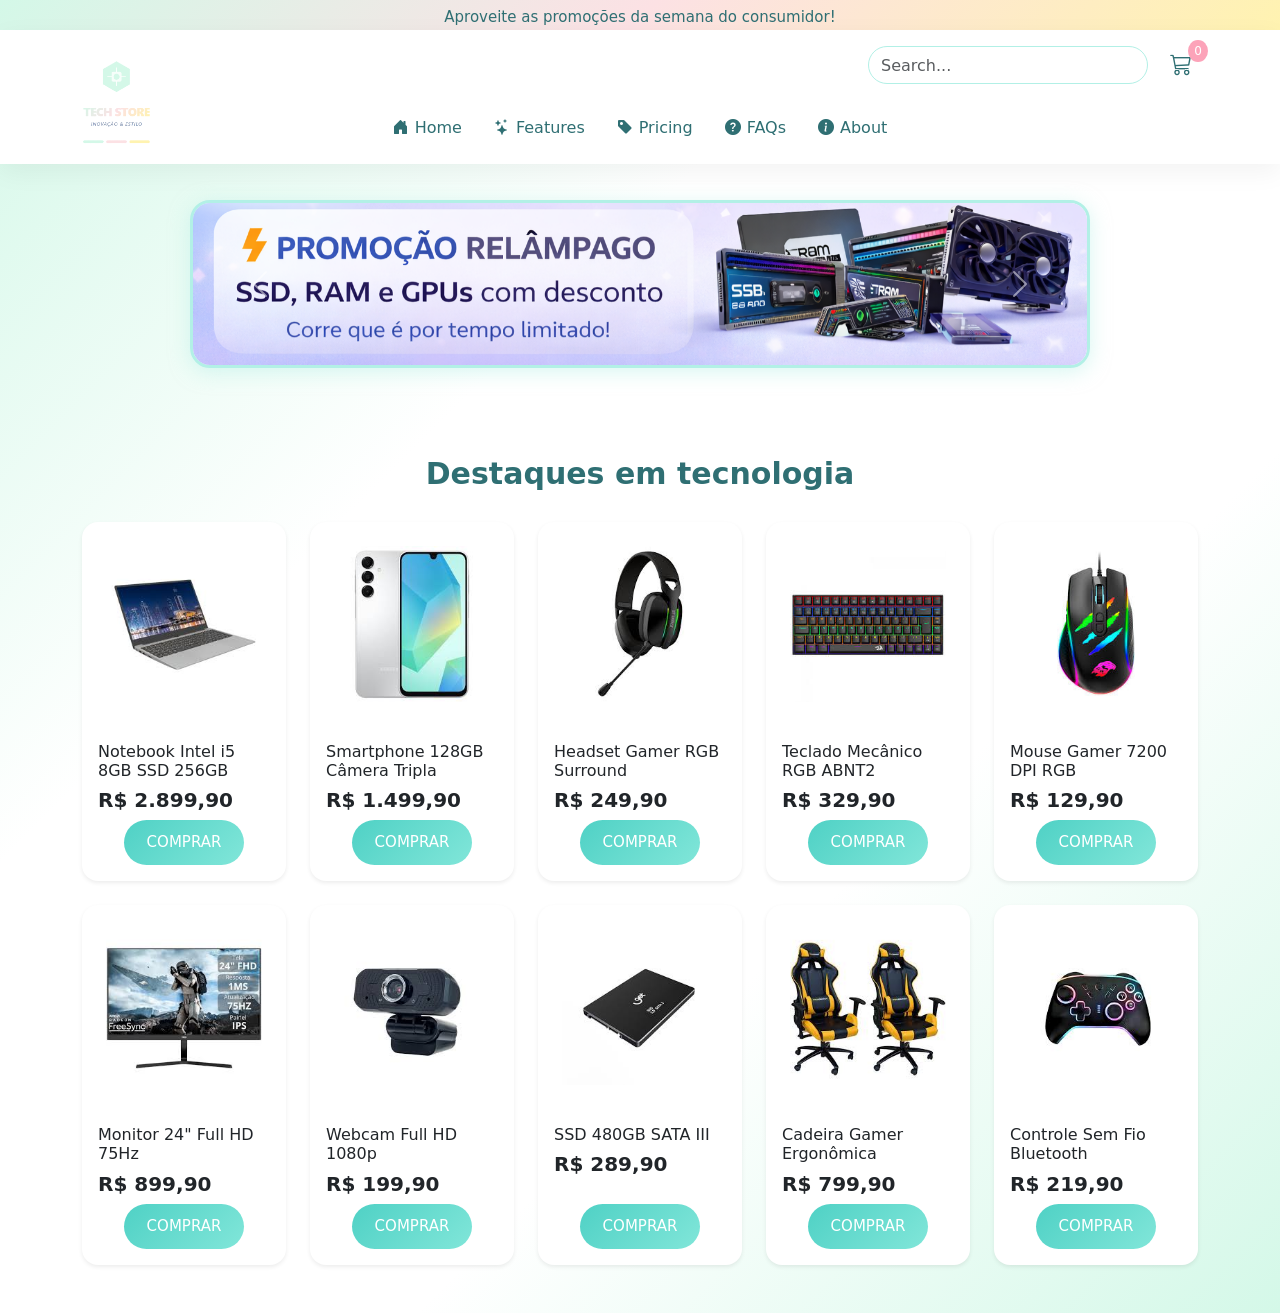
==== index.html @ 462f7a04 "Resolvendo conflitos do merge" ====
<!DOCTYPE html>
<html lang="en">
  <head>
    <meta charset="UTF-8">
    <meta http-equiv="X-UA-Compatible" content="IE=edge">
    <meta name="viewport" content="width=device-width, initial-scale=1.0">

    <link href="https://cdn.jsdelivr.net/npm/bootstrap@5.3.2/dist/css/bootstrap.min.css" rel="stylesheet">
    <link rel="stylesheet" href="home.css">
    <script src="https://cdn.jsdelivr.net/npm/bootstrap@5.3.2/dist/js/bootstrap.bundle.min.js"></script>
    <link rel="stylesheet" href="https://cdn.jsdelivr.net/npm/bootstrap-icons@1.11.3/font/bootstrap-icons.css">

    <title>Document</title>
</head>
<body>
    <!--
    ============================================================================
                                    HEADER PEQUENO GRADIENTE
    ==========================================================================
    -->
    <div class="headeramarelo">
        <p>Aproveite as promoções da semana do consumidor!</p>
      </div>
  
      <!--
      ============================================================================
                                      HEADER GRANDE INICIAL
      ==========================================================================
      -->
     <header class="p-3 header-pet">
  <div class="container position-relative">

    <!-- LINHA DE CIMA -->
    <div class="d-flex justify-content-end mb-4">
      <div class="d-flex align-items-center gap-3">

        <input type="search" class="form-control search-bar" placeholder="Search...">

        <!-- CARRINHO -->
        <button class="cart-icon" id="abrir-carrinho">
          <i class="bi bi-cart3"></i>
          <span id="contador">0</span>
        </button>

      </div>
    </div>

    <!-- LOGO CENTRAL -->
    <div class="logo-centro text-center">
      <img src="img/logotech.png" class="logo-central-img" alt="Logo tech store">
    </div>

    <!-- MENU DE BAIXO -->
    <ul class="nav justify-content-center mt-4">

      <li class="nav-item">
        <a class="nav-link" href="javascript:void(0)">
          <i class="bi bi-house-door-fill"></i> Home
        </a>
      </li>

      <li class="nav-item">
        <a class="nav-link" href="javascript:void(0)">
          <i class="bi bi-stars"></i> Features
        </a>
      </li>

      <li class="nav-item">
        <a class="nav-link" href="javascript:void(0)">
          <i class="bi bi-tag-fill"></i> Pricing
        </a>
      </li>

      <li class="nav-item">
        <a class="nav-link" href="javascript:void(0)">
          <i class="bi bi-question-circle-fill"></i> FAQs
        </a>
      </li>

      <li class="nav-item">
        <a class="nav-link" href="javascript:void(0)">
          <i class="bi bi-info-circle-fill"></i> About
        </a>
      </li>

    </ul>

  </div>
</header>

<!-- 
========================= CARROSEL DE IMGS ===========================
======================================================================-->
<div class="carousel-wrapper">  

  <div id="carouselExampleControls" class="carousel slide" data-bs-ride="carousel">
    <div class="carousel-inner">

      <div class="carousel-item active">
        <img src="img/hd3.png" class="d-block w-100" alt="Banner 1">
      </div>

      <div class="carousel-item">
        <img src="img/hd2.png" class="d-block w-100" alt="Banner 2">
      </div>

      <div class="carousel-item">
        <img src="img/hd1.png" class="d-block w-100" alt="Banner 3">
      </div>

    </div>

    <button class="carousel-control-prev" type="button"
            data-bs-target="#carouselExampleControls"
            data-bs-slide="prev">
      <span class="carousel-control-prev-icon"></span>
    </button>

    <button class="carousel-control-next" type="button"
            data-bs-target="#carouselExampleControls"
            data-bs-slide="next">
      <span class="carousel-control-next-icon"></span>
    </button>

  </div>

</div> 

    <!-- ======================================================
                SEÇÃO FAVORITOS (estilo Album)
====================================================== -->

    <section class="py-5">
    <div class="container">

        <h2 class="headertexto2">Destaques em tecnologia</h2>

        <div class="row row-cols-1 row-cols-sm-2 row-cols-md-3 row-cols-lg-5 g-4">

        <!-- PRODUTO 1 -->
        <div class="col">
            <div class="card h-100 shadow-sm border-0 rounded-4">
            <img src="img/1.jpg" class="card-img-top p-4" alt="Notebook">
            <div class="card-body d-flex flex-column">
                <h6 class="card-title">Notebook Intel i5 8GB SSD 256GB</h6>
                <h5 class="fw-bold">R$ 2.899,90</h5>
                <div class="mt-auto">
                <button class="btn-primary btn-comprar"
                    data-nome="Notebook Intel i5 8GB SSD 256GB"
                    data-preco="2899.90">
                    COMPRAR
                </button>
                </div>
            </div>
            </div>
        </div>

        <!-- PRODUTO 2 -->
        <div class="col">
            <div class="card h-100 shadow-sm border-0 rounded-4">
            <img src="img/2.jpg" class="card-img-top p-4" alt="Smartphone">
            <div class="card-body d-flex flex-column">
                <h6 class="card-title">Smartphone 128GB Câmera Tripla</h6>
                <h5 class="fw-bold">R$ 1.499,90</h5>
                <div class="mt-auto">
                <button class="btn-primary btn-comprar"
                    data-nome="Smartphone 128GB Câmera Tripla"
                    data-preco="1499.90">
                    COMPRAR
                </button>
                </div>
            </div>
            </div>
        </div>

        <!-- PRODUTO 3 -->
        <div class="col">
            <div class="card h-100 shadow-sm border-0 rounded-4">
            <img src="img/3.jpg" class="card-img-top p-4" alt="Headset Gamer">
            <div class="card-body d-flex flex-column">
                <h6 class="card-title">Headset Gamer RGB Surround</h6>
                <h5 class="fw-bold">R$ 249,90</h5>
                <div class="mt-auto">
                <button class="btn-primary btn-comprar"
                    data-nome="Headset Gamer RGB Surround"
                    data-preco="249.90">
                    COMPRAR
                </button>
                </div>
            </div>
            </div>
        </div>

        <!-- PRODUTO 4 -->
        <div class="col">
            <div class="card h-100 shadow-sm border-0 rounded-4">
            <img src="img/4.jpg" class="card-img-top p-4" alt="Teclado Mecânico">
            <div class="card-body d-flex flex-column">
                <h6 class="card-title">Teclado Mecânico RGB ABNT2</h6>
                <h5 class="fw-bold">R$ 329,90</h5>
                <div class="mt-auto">
                <button class="btn-primary btn-comprar"
                    data-nome="Teclado Mecânico RGB ABNT2"
                    data-preco="329.90">
                    COMPRAR
                </button>
                </div>
            </div>
            </div>
        </div>

        <!-- PRODUTO 5 -->
        <div class="col">
            <div class="card h-100 shadow-sm border-0 rounded-4">
            <img src="img/5.jpg" class="card-img-top p-4" alt="Mouse Gamer">
            <div class="card-body d-flex flex-column">
                <h6 class="card-title">Mouse Gamer 7200 DPI RGB</h6>
                <h5 class="fw-bold">R$ 129,90</h5>
                <div class="mt-auto">
                <button class="btn-primary btn-comprar"
                    data-nome="Mouse Gamer 7200 DPI RGB"
                    data-preco="129.90">
                    COMPRAR
                </button>
                </div>
            </div>
            </div>
        </div>

          <!-- PRODUTO 6 -->
  <div class="col">
    <div class="card h-100 shadow-sm border-0 rounded-4">
      <img src="img/6.jpg" class="card-img-top p-4" alt="Monitor">
      <div class="card-body d-flex flex-column">
        <h6 class="card-title">Monitor 24" Full HD 75Hz</h6>
        <h5 class="fw-bold">R$ 899,90</h5>
        <div class="mt-auto">
          <button class="btn-primary btn-comprar"
            data-nome="Monitor 24 Full HD 75Hz"
            data-preco="899.90">
            COMPRAR
          </button>
        </div>
      </div>
    </div>
  </div>

  <!-- PRODUTO 7 -->
  <div class="col">
    <div class="card h-100 shadow-sm border-0 rounded-4">
      <img src="img/7.jpg" class="card-img-top p-4" alt="Webcam">
      <div class="card-body d-flex flex-column">
        <h6 class="card-title">Webcam Full HD 1080p</h6>
        <h5 class="fw-bold">R$ 199,90</h5>
        <div class="mt-auto">
          <button class="btn-primary btn-comprar"
            data-nome="Webcam Full HD 1080p"
            data-preco="199.90">
            COMPRAR
          </button>
        </div>
      </div>
    </div>
  </div>

  <!-- PRODUTO 8 -->
  <div class="col">
    <div class="card h-100 shadow-sm border-0 rounded-4">
      <img src="img/8.jpg" class="card-img-top p-4" alt="SSD">
      <div class="card-body d-flex flex-column">
        <h6 class="card-title">SSD 480GB SATA III</h6>
        <h5 class="fw-bold">R$ 289,90</h5>
        <div class="mt-auto">
          <button class="btn-primary btn-comprar"
            data-nome="SSD 480GB SATA III"
            data-preco="289.90">
            COMPRAR
          </button>
        </div>
      </div>
    </div>
  </div>

  <!-- PRODUTO 9 -->
  <div class="col">
    <div class="card h-100 shadow-sm border-0 rounded-4">
      <img src="img/9.jpg" class="card-img-top p-4" alt="Cadeira Gamer">
      <div class="card-body d-flex flex-column">
        <h6 class="card-title">Cadeira Gamer Ergonômica</h6>
        <h5 class="fw-bold">R$ 799,90</h5>
        <div class="mt-auto">
          <button class="btn-primary btn-comprar"
            data-nome="Cadeira Gamer Ergonômica"
            data-preco="799.90">
            COMPRAR
          </button>
        </div>
      </div>
    </div>
  </div>

  <!-- PRODUTO 10 -->
  <div class="col">
    <div class="card h-100 shadow-sm border-0 rounded-4">
      <img src="img/10.jpg" class="card-img-top p-4" alt="Controle">
      <div class="card-body d-flex flex-column">
        <h6 class="card-title">Controle Sem Fio Bluetooth</h6>
        <h5 class="fw-bold">R$ 219,90</h5>
        <div class="mt-auto">
          <button class="btn-primary btn-comprar"
            data-nome="Controle Sem Fio Bluetooth"
            data-preco="219.90">
            COMPRAR
          </button>
        </div>
      </div>
    </div>
  </div>

        </div>
    </div>
    </section>

   <!-- ======================== CARRINHO ====================== -->

    <div id="overlay"></div>  

    <div id="carrinho-lateral">

        <div class="carrinho-header">
            <h5>Seu Carrinho</h5>
            <button id="fechar-carrinho">✖</button>
        </div>

        <div id="lista-carrinho"></div>

        <div class="carrinho-footer">
            <strong>Total: R$ <span id="total">0.00</span></strong>
        </div>

        <button class="btn-primary">Pagar</button>

    </div>

    
    <script src="carrinho.js"></script>
</body>
---- home.css ----
/* ================= HEADER AMARELO ================= */
.headeramarelo {
  color: #2f6f73;
  background: linear-gradient(135deg, #d4f8e8, #fce1e4, #fff3b0);
  font-size: 15px;
  font-family: system-ui, -apple-system, "Segoe UI", Roboto, Arial;
  font-weight: 500;

  display: flex;
  align-items: center;
  justify-content: center;

  padding: 6px 0;
  margin: 0;

  position: fixed;
  top: 0;
  width: 100%;
  z-index: 1000;
}

.headeramarelo p {
  margin: 0;
}

/* ================= HEADER ================= */
.header-pet {
  background: linear-gradient ( #d4f8e8, white, #d4f8e8, #d4f8e8);
  box-shadow: 0 8px 25px rgba(0, 0, 0, 0.05);
  position: fixed;
  top: 30px; 
  width: 100%;
  z-index: 1000;
  background: white;
}

/* ================= LOGO ================= */
.logo-centro {
  position: absolute;
  top: 50%;
  left: 0;
  transform: translateY(-50%);
}

.logo-central-img {
  height: 100px;
}

/* ================= SEARCH ================= */
.search-bar {
  width: 280px;
  height: 38px;
  border-radius: 50px;
  border: 1px solid #b2f0e6;
}

/* ================= CAROUSEL ================= */
.carousel-wrapper {
  max-width: 900px;
  margin: 40px auto;
  border: 3px solid #b2f0e6;
  border-radius: 20px;
  overflow: hidden;
  box-shadow: 0 4px 20px rgba(178, 240, 230, 0.5);

}

/* ================= TÍTULO ================= */
.headertexto2 {
  font-family: system-ui, -apple-system, "Segoe UI", Roboto, Arial;
  color: #2f6f73;
  font-size: 30px;
  font-weight: 700;

  display: flex;
  justify-content: center;

  margin-bottom: 30px;
}

/* ================= CARDS ================= */
.card {
  background: #ffffff;
  border-radius: 20px;
  transition: 0.3s;
}

.card:hover {
  transform: translateY(-5px);
  box-shadow: 0 10px 25px rgba(252, 161, 185, 0.2);
}

/* ================= BOTÃO COMPRAR ================= */
.btn-primary {
  color: white;
  background: linear-gradient(135deg, #4fd1c5, #81e6d9);
  border: none;
  border-radius: 50px;
  height: 45px;
  width: 120px;
  font-size: 15px;

  display: block;
  margin: 0 auto;
  transition: 0.3s;
}

.btn-primary:hover {
  background: linear-gradient(135deg, #38b2ac, #5eead4);
  transform: scale(1.05);
  cursor: pointer;
}

/* ================= CARRINHO ICON ================= */
.cart-icon {
  background: none;
  border: none;
  font-size: 22px;
  position: relative;
  cursor: pointer;
  color: #2f6f73;
  transition: 0.3s;
}

.cart-icon:hover {
  background: #fce1e4;
  border-radius: 50%;
  transform: scale(1.1);
}

/* contador */
#contador {
  font-size: 12px;
  background: #fca3b9;
  color: white;
  border-radius: 50%;
  padding: 2px 6px;
  position: absolute;
  top: -8px;
  right: -10px;
}

/* ================= NAV ================= */
.nav-link {
  display: flex;
  align-items: center;
  gap: 6px;
  color: #2f6f73;
  font-weight: 500;
  transition: 0.3s;
}

.nav-link:hover {
  color: #fca3b9;
}

/* ================= OVERLAY ================= */
#overlay {
  position: fixed;
  top: 0;
  left: 0;
  width: 100%;
  height: 100%;

  background: rgba(0, 0, 0, 0.5);
  display: none;
  z-index: 999;
}

#overlay.ativo {
  display: block;
}

/* ================= CARRINHO LATERAL ================= */
#carrinho-lateral {
  position: fixed;
  top: 0;
  right: -400px;
  width: 350px;
  height: 100%;

  background: #ffffff;
  box-shadow: -5px 0 20px rgba(0,0,0,0.15);
  transition: right 0.3s ease;

  z-index: 1000;
  padding: 20px;
  display: flex;
  flex-direction: column;
}

#carrinho-lateral.ativo {
  right: 0;
}

/* ================= HEADER DO CARRINHO ================= */
.carrinho-header {
  display: flex;
  justify-content: space-between;
  align-items: center;
  border-bottom: 2px solid #fce1e4;
  padding-bottom: 10px;
  color: #2f6f73;
}

/* ================= LISTA ================= */
#lista-carrinho {
  flex: 1;
  overflow-y: auto;
  margin-top: 15px;
}

/* ================= ITEM ================= */
.item-carrinho {
  border-bottom: 1px solid #eee;
  padding: 10px 0;
}

.item-carrinho p {
  margin: 0;
  font-size: 14px;
}

.item-carrinho strong {
  color: #2f6f73;
}

/* ================= FOOTER ================= */
.carrinho-footer {
  border-top: 2px solid #fce1e4;
  padding-top: 10px;
  margin-top: 10px;
  color: #2f6f73;
}

/* ================= BOTÃO FECHAR ================= */
#fechar-carrinho {
  border: none;
  background: none;
  font-size: 20px;
  cursor: pointer;
  color: #fca3b9;
}

/* ================= FUNDO GERAL ================= */
body {
  background: linear-gradient(135deg, #d4f8e8, white, white, #d4f8e8);
  padding-top: 160px;
}
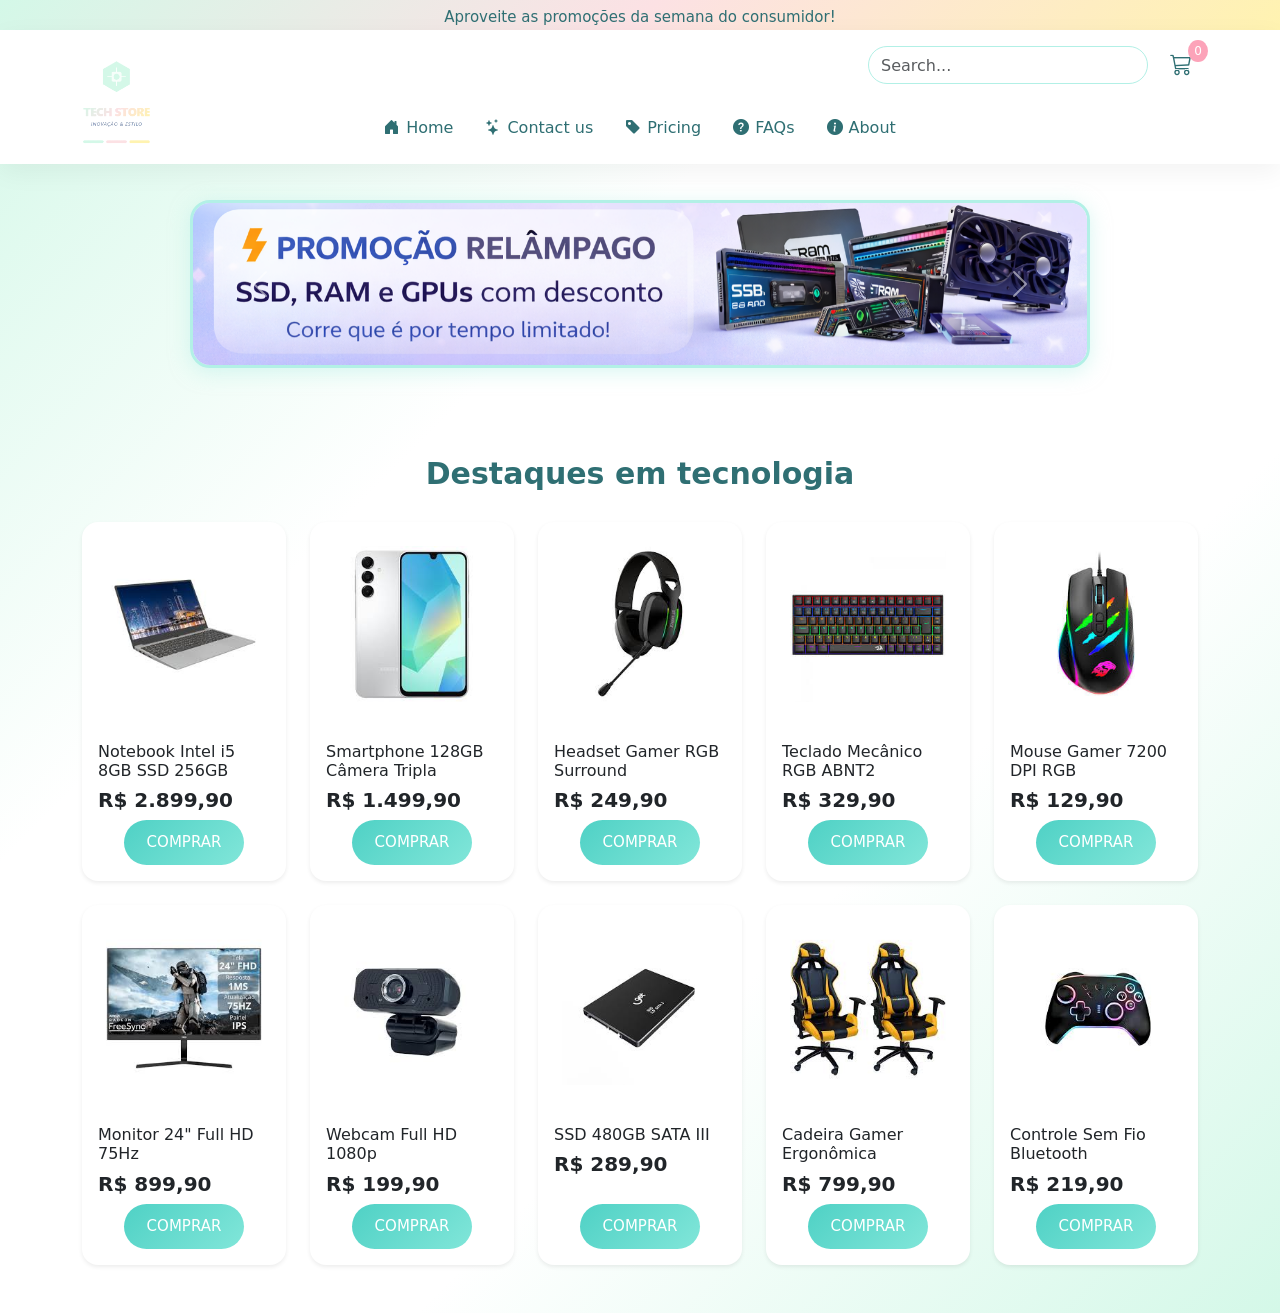
==== commit 9524e929: "fazendo alterações pequenas nos nav-links" ====
--- a/index.html
+++ b/index.html
@@ -54,14 +54,14 @@
     <ul class="nav justify-content-center mt-4">
 
       <li class="nav-item">
+        <a class="nav-link" href="index.html">
+          <i class="bi bi-house-door-fill"></i> Home
+        </a>
+      </li>
+
+      <li class="nav-item">
         <a class="nav-link" href="javascript:void(0)">
-          <i class="bi bi-house-door-fill"></i> Home
-        </a>
-      </li>
-
-      <li class="nav-item">
-        <a class="nav-link" href="javascript:void(0)">
-          <i class="bi bi-stars"></i> Features
+          <i class="bi bi-stars"></i> Contact us
         </a>
       </li>
 
@@ -72,7 +72,7 @@
       </li>
 
       <li class="nav-item">
-        <a class="nav-link" href="javascript:void(0)">
+        <a class="nav-link" href="faqs.html">
           <i class="bi bi-question-circle-fill"></i> FAQs
         </a>
       </li>
--- a/home.css
+++ b/home.css
@@ -76,6 +76,37 @@
   justify-content: center;
 
   margin-bottom: 30px;
+}
+.card-body i {
+  display: block;
+  margin: 0 auto 15px auto;
+}
+
+.cardstexto {
+  font-family: system-ui, -apple-system, "Segoe UI", Roboto, Arial;
+  color: #2f6f73;
+  font-size: 20px;
+  font-weight: 700;
+  text-align: center;
+  margin-bottom: 15px;
+}
+
+.texto_negrito_card_faqs {
+  font-family: system-ui, -apple-system, "Segoe UI", Roboto, Arial;
+  color: #2f6f73;
+  font-size: 15px;
+  font-weight: 500;
+  margin-bottom: 5px;
+}
+
+.texto_card_faqs {
+  font-family: system-ui, -apple-system, "Segoe UI", Roboto, Arial;
+  color: #0b1a1b;
+  font-size: 15px;
+  font-weight: 200;
+  margin-bottom: 10px;
+  text-align: justify;
+  line-height: 1.5;
 }
 
 /* ================= CARDS ================= */
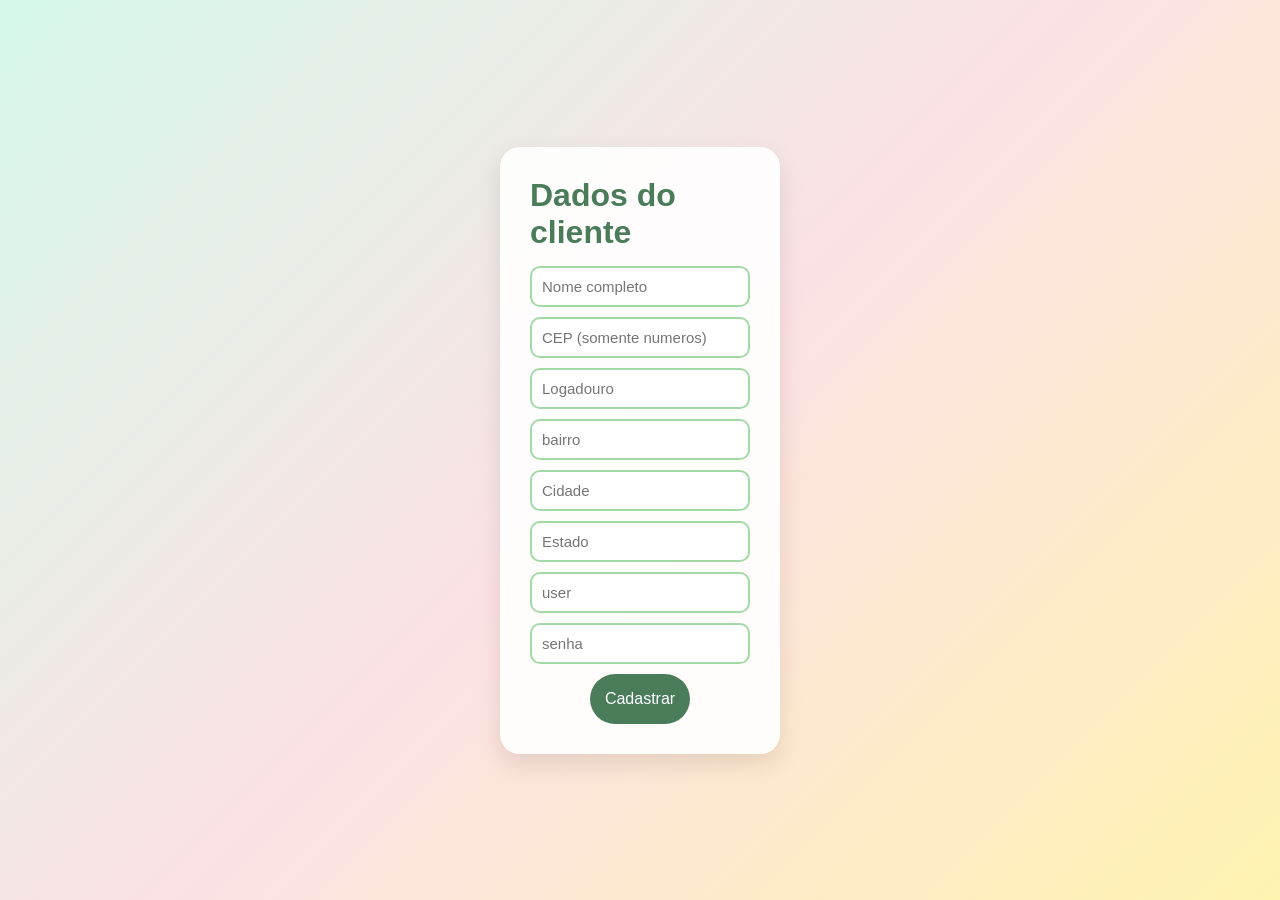
==== commit 2e8160b6: "Add home page and update payment & login flow Add a full home.html product/catalog page and cart UI;" ====
--- a/index.html
+++ b/index.html
@@ -1,348 +1,30 @@
 <!DOCTYPE html>
 <html lang="en">
-  <head>
+<head>
     <meta charset="UTF-8">
     <meta http-equiv="X-UA-Compatible" content="IE=edge">
     <meta name="viewport" content="width=device-width, initial-scale=1.0">
+    <link rel="stylesheet" href="style.css">
+    <title>TECH STORE LOGIN</title>
+</head>
+<body class="bg-login">
+    <div class="container form-container"">
+        <h1>Dados do cliente</h1>
+        <form class="frmi" id="formCadastro">
+            <input type="text" id="nome" placeholder="Nome completo" required>
+            <input type="text" id="cep" placeholder="CEP (somente numeros)" maxlength="8" required>
+            <input type="text" id="logradouro" placeholder="Logadouro" required>
+            <input type="text" id="bairro" placeholder="bairro" required>
+            <input type="text" id="cidade" placeholder="Cidade" required>
+            <input type="text" id="estado" placeholder="Estado" required>
+            <input type="text" id="user" placeholder="user" required>
+            <input type="text" id="senha" placeholder="senha" required>
 
-    <link href="https://cdn.jsdelivr.net/npm/bootstrap@5.3.2/dist/css/bootstrap.min.css" rel="stylesheet">
-    <link rel="stylesheet" href="home.css">
-    <script src="https://cdn.jsdelivr.net/npm/bootstrap@5.3.2/dist/js/bootstrap.bundle.min.js"></script>
-    <link rel="stylesheet" href="https://cdn.jsdelivr.net/npm/bootstrap-icons@1.11.3/font/bootstrap-icons.css">
-
-    <title>Document</title>
-</head>
-<body>
-    <!--
-    ============================================================================
-                                    HEADER PEQUENO GRADIENTE
-    ==========================================================================
-    -->
-    <div class="headeramarelo">
-        <p>Aproveite as promoções da semana do consumidor!</p>
-      </div>
-  
-      <!--
-      ============================================================================
-                                      HEADER GRANDE INICIAL
-      ==========================================================================
-      -->
-     <header class="p-3 header-pet">
-  <div class="container position-relative">
-
-    <!-- LINHA DE CIMA -->
-    <div class="d-flex justify-content-end mb-4">
-      <div class="d-flex align-items-center gap-3">
-
-        <input type="search" class="form-control search-bar" placeholder="Search...">
-
-        <!-- CARRINHO -->
-        <button class="cart-icon" id="abrir-carrinho">
-          <i class="bi bi-cart3"></i>
-          <span id="contador">0</span>
-        </button>
-
-      </div>
+            <button type="submit" class="btn-primary">Cadastrar</button>
+        </form>
+        
     </div>
 
-    <!-- LOGO CENTRAL -->
-    <div class="logo-centro text-center">
-      <img src="img/logotech.png" class="logo-central-img" alt="Logo tech store">
-    </div>
-
-    <!-- MENU DE BAIXO -->
-    <ul class="nav justify-content-center mt-4">
-
-      <li class="nav-item">
-        <a class="nav-link" href="index.html">
-          <i class="bi bi-house-door-fill"></i> Home
-        </a>
-      </li>
-
-      <li class="nav-item">
-        <a class="nav-link" href="javascript:void(0)">
-          <i class="bi bi-stars"></i> Contact us
-        </a>
-      </li>
-
-      <li class="nav-item">
-        <a class="nav-link" href="javascript:void(0)">
-          <i class="bi bi-tag-fill"></i> Pricing
-        </a>
-      </li>
-
-      <li class="nav-item">
-        <a class="nav-link" href="faqs.html">
-          <i class="bi bi-question-circle-fill"></i> FAQs
-        </a>
-      </li>
-
-      <li class="nav-item">
-        <a class="nav-link" href="javascript:void(0)">
-          <i class="bi bi-info-circle-fill"></i> About
-        </a>
-      </li>
-
-    </ul>
-
-  </div>
-</header>
-
-<!-- 
-========================= CARROSEL DE IMGS ===========================
-======================================================================-->
-<div class="carousel-wrapper">  
-
-  <div id="carouselExampleControls" class="carousel slide" data-bs-ride="carousel">
-    <div class="carousel-inner">
-
-      <div class="carousel-item active">
-        <img src="img/hd3.png" class="d-block w-100" alt="Banner 1">
-      </div>
-
-      <div class="carousel-item">
-        <img src="img/hd2.png" class="d-block w-100" alt="Banner 2">
-      </div>
-
-      <div class="carousel-item">
-        <img src="img/hd1.png" class="d-block w-100" alt="Banner 3">
-      </div>
-
-    </div>
-
-    <button class="carousel-control-prev" type="button"
-            data-bs-target="#carouselExampleControls"
-            data-bs-slide="prev">
-      <span class="carousel-control-prev-icon"></span>
-    </button>
-
-    <button class="carousel-control-next" type="button"
-            data-bs-target="#carouselExampleControls"
-            data-bs-slide="next">
-      <span class="carousel-control-next-icon"></span>
-    </button>
-
-  </div>
-
-</div> 
-
-    <!-- ======================================================
-                SEÇÃO FAVORITOS (estilo Album)
-====================================================== -->
-
-    <section class="py-5">
-    <div class="container">
-
-        <h2 class="headertexto2">Destaques em tecnologia</h2>
-
-        <div class="row row-cols-1 row-cols-sm-2 row-cols-md-3 row-cols-lg-5 g-4">
-
-        <!-- PRODUTO 1 -->
-        <div class="col">
-            <div class="card h-100 shadow-sm border-0 rounded-4">
-            <img src="img/1.jpg" class="card-img-top p-4" alt="Notebook">
-            <div class="card-body d-flex flex-column">
-                <h6 class="card-title">Notebook Intel i5 8GB SSD 256GB</h6>
-                <h5 class="fw-bold">R$ 2.899,90</h5>
-                <div class="mt-auto">
-                <button class="btn-primary btn-comprar"
-                    data-nome="Notebook Intel i5 8GB SSD 256GB"
-                    data-preco="2899.90">
-                    COMPRAR
-                </button>
-                </div>
-            </div>
-            </div>
-        </div>
-
-        <!-- PRODUTO 2 -->
-        <div class="col">
-            <div class="card h-100 shadow-sm border-0 rounded-4">
-            <img src="img/2.jpg" class="card-img-top p-4" alt="Smartphone">
-            <div class="card-body d-flex flex-column">
-                <h6 class="card-title">Smartphone 128GB Câmera Tripla</h6>
-                <h5 class="fw-bold">R$ 1.499,90</h5>
-                <div class="mt-auto">
-                <button class="btn-primary btn-comprar"
-                    data-nome="Smartphone 128GB Câmera Tripla"
-                    data-preco="1499.90">
-                    COMPRAR
-                </button>
-                </div>
-            </div>
-            </div>
-        </div>
-
-        <!-- PRODUTO 3 -->
-        <div class="col">
-            <div class="card h-100 shadow-sm border-0 rounded-4">
-            <img src="img/3.jpg" class="card-img-top p-4" alt="Headset Gamer">
-            <div class="card-body d-flex flex-column">
-                <h6 class="card-title">Headset Gamer RGB Surround</h6>
-                <h5 class="fw-bold">R$ 249,90</h5>
-                <div class="mt-auto">
-                <button class="btn-primary btn-comprar"
-                    data-nome="Headset Gamer RGB Surround"
-                    data-preco="249.90">
-                    COMPRAR
-                </button>
-                </div>
-            </div>
-            </div>
-        </div>
-
-        <!-- PRODUTO 4 -->
-        <div class="col">
-            <div class="card h-100 shadow-sm border-0 rounded-4">
-            <img src="img/4.jpg" class="card-img-top p-4" alt="Teclado Mecânico">
-            <div class="card-body d-flex flex-column">
-                <h6 class="card-title">Teclado Mecânico RGB ABNT2</h6>
-                <h5 class="fw-bold">R$ 329,90</h5>
-                <div class="mt-auto">
-                <button class="btn-primary btn-comprar"
-                    data-nome="Teclado Mecânico RGB ABNT2"
-                    data-preco="329.90">
-                    COMPRAR
-                </button>
-                </div>
-            </div>
-            </div>
-        </div>
-
-        <!-- PRODUTO 5 -->
-        <div class="col">
-            <div class="card h-100 shadow-sm border-0 rounded-4">
-            <img src="img/5.jpg" class="card-img-top p-4" alt="Mouse Gamer">
-            <div class="card-body d-flex flex-column">
-                <h6 class="card-title">Mouse Gamer 7200 DPI RGB</h6>
-                <h5 class="fw-bold">R$ 129,90</h5>
-                <div class="mt-auto">
-                <button class="btn-primary btn-comprar"
-                    data-nome="Mouse Gamer 7200 DPI RGB"
-                    data-preco="129.90">
-                    COMPRAR
-                </button>
-                </div>
-            </div>
-            </div>
-        </div>
-
-          <!-- PRODUTO 6 -->
-  <div class="col">
-    <div class="card h-100 shadow-sm border-0 rounded-4">
-      <img src="img/6.jpg" class="card-img-top p-4" alt="Monitor">
-      <div class="card-body d-flex flex-column">
-        <h6 class="card-title">Monitor 24" Full HD 75Hz</h6>
-        <h5 class="fw-bold">R$ 899,90</h5>
-        <div class="mt-auto">
-          <button class="btn-primary btn-comprar"
-            data-nome="Monitor 24 Full HD 75Hz"
-            data-preco="899.90">
-            COMPRAR
-          </button>
-        </div>
-      </div>
-    </div>
-  </div>
-
-  <!-- PRODUTO 7 -->
-  <div class="col">
-    <div class="card h-100 shadow-sm border-0 rounded-4">
-      <img src="img/7.jpg" class="card-img-top p-4" alt="Webcam">
-      <div class="card-body d-flex flex-column">
-        <h6 class="card-title">Webcam Full HD 1080p</h6>
-        <h5 class="fw-bold">R$ 199,90</h5>
-        <div class="mt-auto">
-          <button class="btn-primary btn-comprar"
-            data-nome="Webcam Full HD 1080p"
-            data-preco="199.90">
-            COMPRAR
-          </button>
-        </div>
-      </div>
-    </div>
-  </div>
-
-  <!-- PRODUTO 8 -->
-  <div class="col">
-    <div class="card h-100 shadow-sm border-0 rounded-4">
-      <img src="img/8.jpg" class="card-img-top p-4" alt="SSD">
-      <div class="card-body d-flex flex-column">
-        <h6 class="card-title">SSD 480GB SATA III</h6>
-        <h5 class="fw-bold">R$ 289,90</h5>
-        <div class="mt-auto">
-          <button class="btn-primary btn-comprar"
-            data-nome="SSD 480GB SATA III"
-            data-preco="289.90">
-            COMPRAR
-          </button>
-        </div>
-      </div>
-    </div>
-  </div>
-
-  <!-- PRODUTO 9 -->
-  <div class="col">
-    <div class="card h-100 shadow-sm border-0 rounded-4">
-      <img src="img/9.jpg" class="card-img-top p-4" alt="Cadeira Gamer">
-      <div class="card-body d-flex flex-column">
-        <h6 class="card-title">Cadeira Gamer Ergonômica</h6>
-        <h5 class="fw-bold">R$ 799,90</h5>
-        <div class="mt-auto">
-          <button class="btn-primary btn-comprar"
-            data-nome="Cadeira Gamer Ergonômica"
-            data-preco="799.90">
-            COMPRAR
-          </button>
-        </div>
-      </div>
-    </div>
-  </div>
-
-  <!-- PRODUTO 10 -->
-  <div class="col">
-    <div class="card h-100 shadow-sm border-0 rounded-4">
-      <img src="img/10.jpg" class="card-img-top p-4" alt="Controle">
-      <div class="card-body d-flex flex-column">
-        <h6 class="card-title">Controle Sem Fio Bluetooth</h6>
-        <h5 class="fw-bold">R$ 219,90</h5>
-        <div class="mt-auto">
-          <button class="btn-primary btn-comprar"
-            data-nome="Controle Sem Fio Bluetooth"
-            data-preco="219.90">
-            COMPRAR
-          </button>
-        </div>
-      </div>
-    </div>
-  </div>
-
-        </div>
-    </div>
-    </section>
-
-   <!-- ======================== CARRINHO ====================== -->
-
-    <div id="overlay"></div>  
-
-    <div id="carrinho-lateral">
-
-        <div class="carrinho-header">
-            <h5>Seu Carrinho</h5>
-            <button id="fechar-carrinho">✖</button>
-        </div>
-
-        <div id="lista-carrinho"></div>
-
-        <div class="carrinho-footer">
-            <strong>Total: R$ <span id="total">0.00</span></strong>
-        </div>
-
-        <button class="btn-primary">Pagar</button>
-
-    </div>
-
-    
-    <script src="carrinho.js"></script>
+    <script src="script.js"></script>
 </body>
-
+</html>
--- a/style.css
+++ b/style.css
@@ -0,0 +1,106 @@
+/* Reset */
+* {
+    margin: 0;
+    padding: 0;
+    box-sizing: border-box;
+}
+
+/* Fundo primavera */
+
+.bg-login {
+    font-family: 'Segoe UI', Tahoma, Geneva, Verdana, sans-serif;
+    background: linear-gradient(135deg, #d4f8e8, #fce1e4, #fff3b0);
+    height: 100vh;
+    display: flex;
+    align-items: center;
+    justify-content: center;
+}
+
+.buttomm {
+    color: #8fd694;
+    border-radius: 50px;
+}
+
+/* Container */
+.form-container {
+    background: rgba(255, 255, 255, 0.9);
+    padding: 30px;
+    border-radius: 20px;
+    box-shadow: 0 10px 25px rgba(0, 0, 0, 0.1);
+
+    display: flex;
+    flex-direction: column;
+    gap: 15px;
+    width: 280px;
+    margin: 40px auto;
+}
+
+/* Labels */
+label {
+    font-weight: 600;
+    color: #4a7c59;
+    font-size: 14px;
+}
+
+/* Inputs */
+input {
+    width: 100%;
+    padding: 10px;
+    border-radius: 10px;
+    border: 2px solid #a3d9a5;
+    outline: none;
+    font-size: 15px;
+    transition: 0.3s;
+}
+
+/* Foco */
+input:focus {
+    border-color: #ffb7c5;
+    box-shadow: 0 0 8px rgba(255, 183, 197, 0.5);
+}
+
+/* Total */
+input[readonly] {
+    background-color: #f0fff4;
+    border: 2px dashed #8fd694;
+    font-weight: bold;
+}
+
+.h5,h1 {
+    color: #4a7c59;
+}
+
+.btn-primary {
+    color: white;
+    background-color: #4a7c59;
+    border: none;
+    border-radius: 50px;
+    height: 50px;
+    width: 100px;
+    font-size: 16px;
+
+    display: block;
+    margin: 0 auto; 
+}
+
+.frmi { 
+    display: flex;
+    flex-direction: column;
+    gap: 10px; /*Para colocar espaço entre os itens*/
+}
+
+textarea {
+  width: 100%;
+  padding: 10px;
+  border-radius: 10px;
+  border: 2px solid #a3d9a5;
+  outline: none;
+  font-size: 15px;
+  transition: 0.3s;
+  resize: none;
+}
+
+textarea:focus {
+  border-color: #ffb7c5;
+  box-shadow: 0 0 8px rgba(255, 183, 197, 0.5);
+}
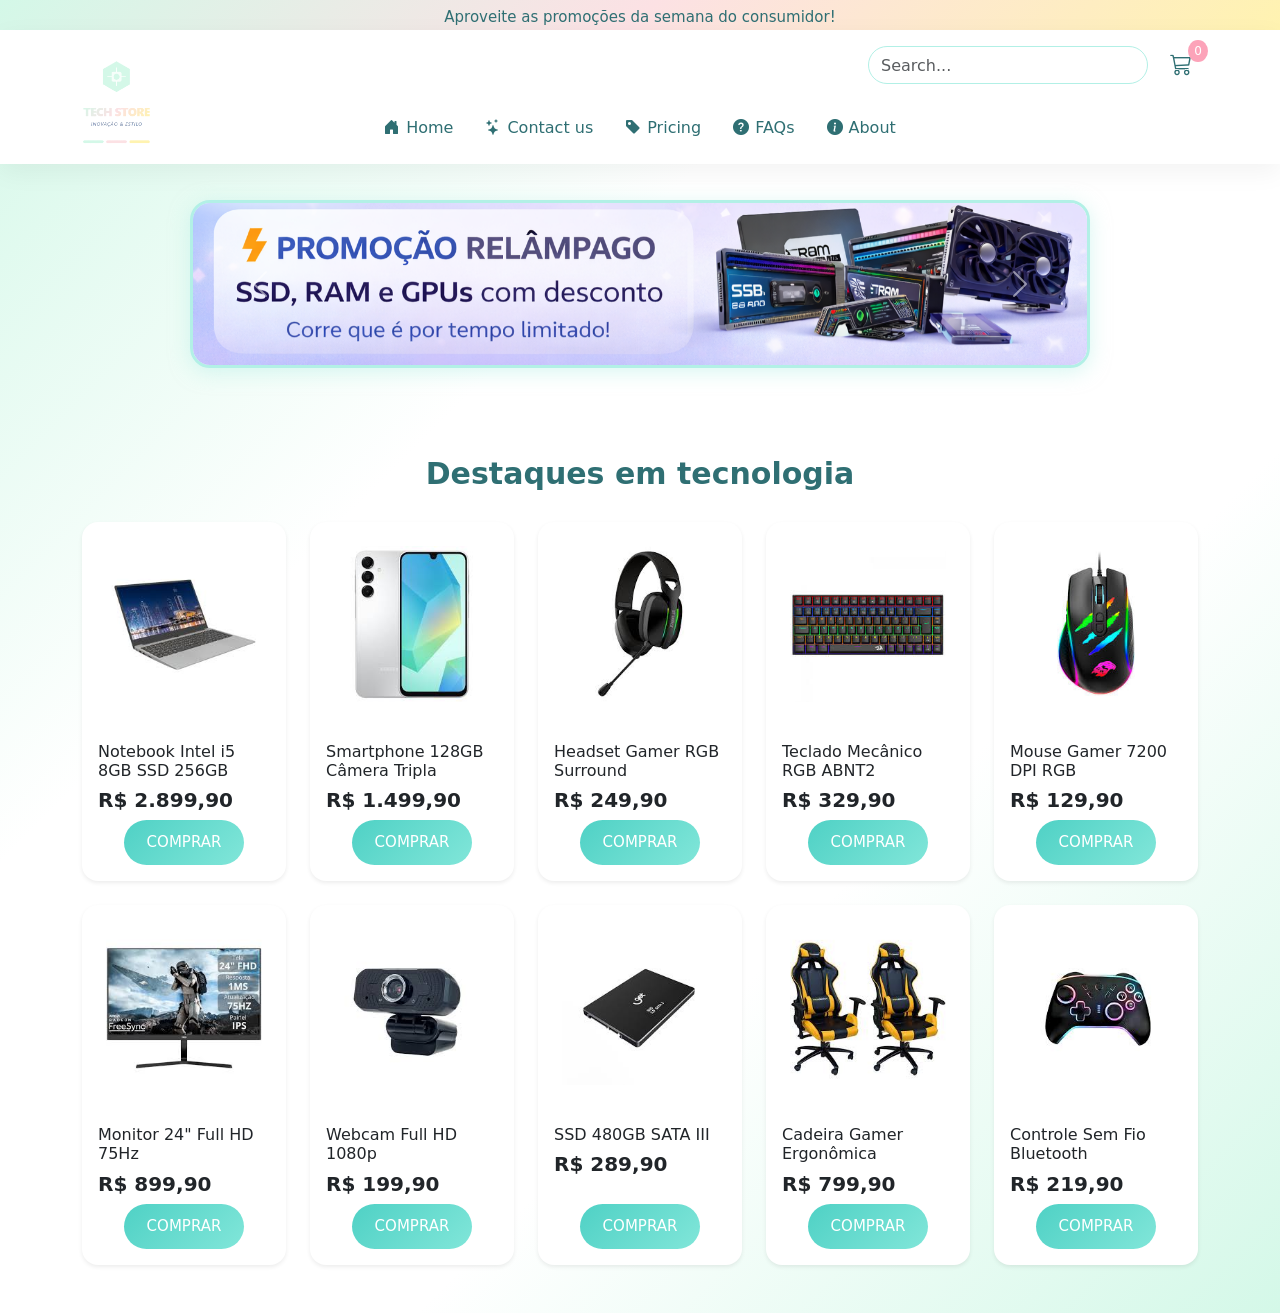
==== commit 4cc49122: "About us page" ====
--- a/index.html
+++ b/index.html
@@ -1,30 +1,350 @@
 <!DOCTYPE html>
 <html lang="en">
-<head>
+  <head>
     <meta charset="UTF-8">
     <meta http-equiv="X-UA-Compatible" content="IE=edge">
     <meta name="viewport" content="width=device-width, initial-scale=1.0">
-    <link rel="stylesheet" href="style.css">
-    <title>TECH STORE LOGIN</title>
+
+    <link href="https://cdn.jsdelivr.net/npm/bootstrap@5.3.2/dist/css/bootstrap.min.css" rel="stylesheet">
+    <link rel="stylesheet" href="home.css">
+    <script src="https://cdn.jsdelivr.net/npm/bootstrap@5.3.2/dist/js/bootstrap.bundle.min.js"></script>
+    <link rel="stylesheet" href="https://cdn.jsdelivr.net/npm/bootstrap-icons@1.11.3/font/bootstrap-icons.css">
+
+    <title>Document</title>
 </head>
-<body class="bg-login">
-    <div class="container form-container"">
-        <h1>Dados do cliente</h1>
-        <form class="frmi" id="formCadastro">
-            <input type="text" id="nome" placeholder="Nome completo" required>
-            <input type="text" id="cep" placeholder="CEP (somente numeros)" maxlength="8" required>
-            <input type="text" id="logradouro" placeholder="Logadouro" required>
-            <input type="text" id="bairro" placeholder="bairro" required>
-            <input type="text" id="cidade" placeholder="Cidade" required>
-            <input type="text" id="estado" placeholder="Estado" required>
-            <input type="text" id="user" placeholder="user" required>
-            <input type="text" id="senha" placeholder="senha" required>
-
-            <button type="submit" class="btn-primary">Cadastrar</button>
-        </form>
-        
-    </div>
-
-    <script src="script.js"></script>
+<body>
+    <!--
+    ============================================================================
+                                    HEADER PEQUENO GRADIENTE
+    ==========================================================================
+    -->
+    <div class="headeramarelo">
+        <p>Aproveite as promoções da semana do consumidor!</p>
+      </div>
+  
+      <!--
+      ============================================================================
+                                      HEADER GRANDE INICIAL
+      ==========================================================================
+      -->
+     <header class="p-3 header-pet">
+  <div class="container position-relative">
+
+    <!-- LINHA DE CIMA -->
+    <div class="d-flex justify-content-end mb-4">
+      <div class="d-flex align-items-center gap-3">
+
+        <input type="search" class="form-control search-bar" placeholder="Search...">
+
+        <!-- CARRINHO -->
+        <button class="cart-icon" id="abrir-carrinho">
+          <i class="bi bi-cart3"></i>
+          <span id="contador">0</span>
+        </button>
+
+      </div>
+    </div>
+
+    <!-- LOGO CENTRAL -->
+    <div class="logo-centro text-center">
+      <img src="img/logotech.png" class="logo-central-img" alt="Logo tech store">
+    </div>
+
+    <!-- MENU DE BAIXO -->
+    <ul class="nav justify-content-center mt-4">
+
+      <li class="nav-item">
+        <a class="nav-link" href="index.html">
+          <i class="bi bi-house-door-fill"></i> Home
+        </a>
+      </li>
+
+      <li class="nav-item">
+        <a class="nav-link" href="contactus.html">
+          <i class="bi bi-stars"></i> Contact us
+        </a>
+      </li>
+
+      <li class="nav-item">
+        <a class="nav-link" href="javascript:void(0)">
+          <i class="bi bi-tag-fill"></i> Pricing
+        </a>
+      </li>
+
+      <li class="nav-item">
+        <a class="nav-link" href="faqs.html">
+          <i class="bi bi-question-circle-fill"></i> FAQs
+        </a>
+      </li>
+
+      <li class="nav-item">
+        <a class="nav-link" href="about.html">
+          <i class="bi bi-info-circle-fill"></i> About
+        </a>
+      </li>
+
+    </ul>
+
+  </div>
+</header>
+
+<!-- 
+========================= CARROSEL DE IMGS ===========================
+======================================================================-->
+<div class="carousel-wrapper">  
+
+  <div id="carouselExampleControls" class="carousel slide" data-bs-ride="carousel">
+    <div class="carousel-inner">
+
+      <div class="carousel-item active">
+        <img src="img/hd3.png" class="d-block w-100" alt="Banner 1">
+      </div>
+
+      <div class="carousel-item">
+        <img src="img/hd2.png" class="d-block w-100" alt="Banner 2">
+      </div>
+
+      <div class="carousel-item">
+        <img src="img/hd1.png" class="d-block w-100" alt="Banner 3">
+      </div>
+
+    </div>
+
+    <button class="carousel-control-prev" type="button"
+            data-bs-target="#carouselExampleControls"
+            data-bs-slide="prev">
+      <span class="carousel-control-prev-icon"></span>
+    </button>
+
+    <button class="carousel-control-next" type="button"
+            data-bs-target="#carouselExampleControls"
+            data-bs-slide="next">
+      <span class="carousel-control-next-icon"></span>
+    </button>
+
+  </div>
+
+</div> 
+
+    <!-- ======================================================
+                SEÇÃO FAVORITOS (estilo Album)
+====================================================== -->
+
+    <section class="py-5">
+    <div class="container">
+
+        <h2 class="headertexto2">Destaques em tecnologia</h2>
+
+        <div class="row row-cols-1 row-cols-sm-2 row-cols-md-3 row-cols-lg-5 g-4">
+
+        <!-- PRODUTO 1 -->
+        <div class="col">
+            <div class="card h-100 shadow-sm border-0 rounded-4">
+            <img src="img/1.jpg" class="card-img-top p-4" alt="Notebook">
+            <div class="card-body d-flex flex-column">
+                <h6 class="card-title">Notebook Intel i5 8GB SSD 256GB</h6>
+                <h5 class="fw-bold">R$ 2.899,90</h5>
+                <div class="mt-auto">
+                <button class="btn-primary btn-comprar"
+                    data-nome="Notebook Intel i5 8GB SSD 256GB"
+                    data-preco="2899.90">
+                    COMPRAR
+                </button>
+                </div>
+            </div>
+            </div>
+        </div>
+
+        <!-- PRODUTO 2 -->
+        <div class="col">
+            <div class="card h-100 shadow-sm border-0 rounded-4">
+            <img src="img/2.jpg" class="card-img-top p-4" alt="Smartphone">
+            <div class="card-body d-flex flex-column">
+                <h6 class="card-title">Smartphone 128GB Câmera Tripla</h6>
+                <h5 class="fw-bold">R$ 1.499,90</h5>
+                <div class="mt-auto">
+                <button class="btn-primary btn-comprar"
+                    data-nome="Smartphone 128GB Câmera Tripla"
+                    data-preco="1499.90">
+                    COMPRAR
+                </button>
+                </div>
+            </div>
+            </div>
+        </div>
+
+        <!-- PRODUTO 3 -->
+        <div class="col">
+            <div class="card h-100 shadow-sm border-0 rounded-4">
+            <img src="img/3.jpg" class="card-img-top p-4" alt="Headset Gamer">
+            <div class="card-body d-flex flex-column">
+                <h6 class="card-title">Headset Gamer RGB Surround</h6>
+                <h5 class="fw-bold">R$ 249,90</h5>
+                <div class="mt-auto">
+                <button class="btn-primary btn-comprar"
+                    data-nome="Headset Gamer RGB Surround"
+                    data-preco="249.90">
+                    COMPRAR
+                </button>
+                </div>
+            </div>
+            </div>
+        </div>
+
+        <!-- PRODUTO 4 -->
+        <div class="col">
+            <div class="card h-100 shadow-sm border-0 rounded-4">
+            <img src="img/4.jpg" class="card-img-top p-4" alt="Teclado Mecânico">
+            <div class="card-body d-flex flex-column">
+                <h6 class="card-title">Teclado Mecânico RGB ABNT2</h6>
+                <h5 class="fw-bold">R$ 329,90</h5>
+                <div class="mt-auto">
+                <button class="btn-primary btn-comprar"
+                    data-nome="Teclado Mecânico RGB ABNT2"
+                    data-preco="329.90">
+                    COMPRAR
+                </button>
+                </div>
+            </div>
+            </div>
+        </div>
+
+        <!-- PRODUTO 5 -->
+        <div class="col">
+            <div class="card h-100 shadow-sm border-0 rounded-4">
+            <img src="img/5.jpg" class="card-img-top p-4" alt="Mouse Gamer">
+            <div class="card-body d-flex flex-column">
+                <h6 class="card-title">Mouse Gamer 7200 DPI RGB</h6>
+                <h5 class="fw-bold">R$ 129,90</h5>
+                <div class="mt-auto">
+                <button class="btn-primary btn-comprar"
+                    data-nome="Mouse Gamer 7200 DPI RGB"
+                    data-preco="129.90">
+                    COMPRAR
+                </button>
+                </div>
+            </div>
+            </div>
+        </div>
+
+          <!-- PRODUTO 6 -->
+  <div class="col">
+    <div class="card h-100 shadow-sm border-0 rounded-4">
+      <img src="img/6.jpg" class="card-img-top p-4" alt="Monitor">
+      <div class="card-body d-flex flex-column">
+        <h6 class="card-title">Monitor 24" Full HD 75Hz</h6>
+        <h5 class="fw-bold">R$ 899,90</h5>
+        <div class="mt-auto">
+          <button class="btn-primary btn-comprar"
+            data-nome="Monitor 24 Full HD 75Hz"
+            data-preco="899.90">
+            COMPRAR
+          </button>
+        </div>
+      </div>
+    </div>
+  </div>
+
+  <!-- PRODUTO 7 -->
+  <div class="col">
+    <div class="card h-100 shadow-sm border-0 rounded-4">
+      <img src="img/7.jpg" class="card-img-top p-4" alt="Webcam">
+      <div class="card-body d-flex flex-column">
+        <h6 class="card-title">Webcam Full HD 1080p</h6>
+        <h5 class="fw-bold">R$ 199,90</h5>
+        <div class="mt-auto">
+          <button class="btn-primary btn-comprar"
+            data-nome="Webcam Full HD 1080p"
+            data-preco="199.90">
+            COMPRAR
+          </button>
+        </div>
+      </div>
+    </div>
+  </div>
+
+  <!-- PRODUTO 8 -->
+  <div class="col">
+    <div class="card h-100 shadow-sm border-0 rounded-4">
+      <img src="img/8.jpg" class="card-img-top p-4" alt="SSD">
+      <div class="card-body d-flex flex-column">
+        <h6 class="card-title">SSD 480GB SATA III</h6>
+        <h5 class="fw-bold">R$ 289,90</h5>
+        <div class="mt-auto">
+          <button class="btn-primary btn-comprar"
+            data-nome="SSD 480GB SATA III"
+            data-preco="289.90">
+            COMPRAR
+          </button>
+        </div>
+      </div>
+    </div>
+  </div>
+
+  <!-- PRODUTO 9 -->
+  <div class="col">
+    <div class="card h-100 shadow-sm border-0 rounded-4">
+      <img src="img/9.jpg" class="card-img-top p-4" alt="Cadeira Gamer">
+      <div class="card-body d-flex flex-column">
+        <h6 class="card-title">Cadeira Gamer Ergonômica</h6>
+        <h5 class="fw-bold">R$ 799,90</h5>
+        <div class="mt-auto">
+          <button class="btn-primary btn-comprar"
+            data-nome="Cadeira Gamer Ergonômica"
+            data-preco="799.90">
+            COMPRAR
+          </button>
+        </div>
+      </div>
+    </div>
+  </div>
+
+  <!-- PRODUTO 10 -->
+  <div class="col">
+    <div class="card h-100 shadow-sm border-0 rounded-4">
+      <img src="img/10.jpg" class="card-img-top p-4" alt="Controle">
+      <div class="card-body d-flex flex-column">
+        <h6 class="card-title">Controle Sem Fio Bluetooth</h6>
+        <h5 class="fw-bold">R$ 219,90</h5>
+        <div class="mt-auto">
+          <button class="btn-primary btn-comprar"
+            data-nome="Controle Sem Fio Bluetooth"
+            data-preco="219.90">
+            COMPRAR
+          </button>
+        </div>
+      </div>
+    </div>
+  </div>
+
+        </div>
+    </div>
+    </section>
+
+   <!-- ======================== CARRINHO ====================== -->
+
+    <div id="overlay"></div>  
+
+    <div id="carrinho-lateral">
+
+        <div class="carrinho-header">
+            <h5>Seu Carrinho</h5>
+            <button id="fechar-carrinho">✖</button>
+        </div>
+
+        <div id="lista-carrinho"></div>
+
+        <div class="carrinho-footer">
+            <strong>Total: R$ <span id="total">0.00</span></strong>
+        </div>
+
+        <button onclick="Pg_open()" class="btn-primary">Pagar</button>
+
+    </div>
+
+    
+    <script src="carrinho.js">
+      
+    </script>
 </body>
-</html>+
--- a/home.css
+++ b/home.css
@@ -0,0 +1,286 @@
+/* ================= HEADER AMARELO ================= */
+.headeramarelo {
+  color: #2f6f73;
+  background: linear-gradient(135deg, #d4f8e8, #fce1e4, #fff3b0);
+  font-size: 15px;
+  font-family: system-ui, -apple-system, "Segoe UI", Roboto, Arial;
+  font-weight: 500;
+
+  display: flex;
+  align-items: center;
+  justify-content: center;
+
+  padding: 6px 0;
+  margin: 0;
+
+  position: fixed;
+  top: 0;
+  width: 100%;
+  z-index: 1000;
+}
+
+.headeramarelo p {
+  margin: 0;
+}
+
+/* ================= HEADER ================= */
+.header-pet {
+  background: linear-gradient ( #d4f8e8, white, #d4f8e8, #d4f8e8);
+  box-shadow: 0 8px 25px rgba(0, 0, 0, 0.05);
+  position: fixed;
+  top: 30px; 
+  width: 100%;
+  z-index: 1000;
+  background: white;
+}
+
+/* ================= LOGO ================= */
+.logo-centro {
+  position: absolute;
+  top: 50%;
+  left: 0;
+  transform: translateY(-50%);
+}
+
+.logo-central-img {
+  height: 100px;
+}
+
+/* ================= SEARCH ================= */
+.search-bar {
+  width: 280px;
+  height: 38px;
+  border-radius: 50px;
+  border: 1px solid #b2f0e6;
+}
+
+/* ================= CAROUSEL ================= */
+.carousel-wrapper {
+  max-width: 900px;
+  margin: 40px auto;
+  border: 3px solid #b2f0e6;
+  border-radius: 20px;
+  overflow: hidden;
+  box-shadow: 0 4px 20px rgba(178, 240, 230, 0.5);
+
+}
+
+/* ================= TÍTULO ================= */
+.headertexto2 {
+  font-family: system-ui, -apple-system, "Segoe UI", Roboto, Arial;
+  color: #2f6f73;
+  font-size: 30px;
+  font-weight: 700;
+
+  display: flex;
+  justify-content: center;
+
+  margin-bottom: 30px;
+}
+.card-body i {
+  display: block;
+  margin: 0 auto 15px auto;
+}
+
+.cardstexto {
+  font-family: system-ui, -apple-system, "Segoe UI", Roboto, Arial;
+  color: #2f6f73;
+  font-size: 20px;
+  font-weight: 700;
+  text-align: center;
+  margin-bottom: 15px;
+}
+
+.texto_negrito_card_faqs {
+  font-family: system-ui, -apple-system, "Segoe UI", Roboto, Arial;
+  color: #2f6f73;
+  font-size: 15px;
+  font-weight: 500;
+  margin-bottom: 5px;
+}
+
+.texto_card_faqs {
+  font-family: system-ui, -apple-system, "Segoe UI", Roboto, Arial;
+  color: #0b1a1b;
+  font-size: 15px;
+  font-weight: 200;
+  margin-bottom: 10px;
+  text-align: justify;
+  line-height: 1.5;
+}
+
+/* ================= CARDS ================= */
+.card {
+  background: #ffffff;
+  border-radius: 20px;
+  transition: 0.3s;
+}
+
+.card:hover {
+  transform: translateY(-5px);
+  box-shadow: 0 10px 25px rgba(252, 161, 185, 0.2);
+}
+
+/* ================= BOTÃO COMPRAR ================= */
+.btn-primary {
+  color: white;
+  background: linear-gradient(135deg, #4fd1c5, #81e6d9);
+  border: none;
+  border-radius: 50px;
+  height: 45px;
+  width: 120px;
+  font-size: 15px;
+
+  display: block;
+  margin: 0 auto;
+  transition: 0.3s;
+}
+
+.btn-primary:hover {
+  background: linear-gradient(135deg, #38b2ac, #5eead4);
+  transform: scale(1.05);
+  cursor: pointer;
+}
+
+/* ================= CARRINHO ICON ================= */
+.cart-icon {
+  background: none;
+  border: none;
+  font-size: 22px;
+  position: relative;
+  cursor: pointer;
+  color: #2f6f73;
+  transition: 0.3s;
+}
+
+.cart-icon:hover {
+  background: #fce1e4;
+  border-radius: 50%;
+  transform: scale(1.1);
+}
+
+/* contador */
+#contador {
+  font-size: 12px;
+  background: #fca3b9;
+  color: white;
+  border-radius: 50%;
+  padding: 2px 6px;
+  position: absolute;
+  top: -8px;
+  right: -10px;
+}
+
+/* ================= NAV ================= */
+.nav-link {
+  display: flex;
+  align-items: center;
+  gap: 6px;
+  color: #2f6f73;
+  font-weight: 500;
+  transition: 0.3s;
+}
+
+.nav-link:hover {
+  color: #fca3b9;
+}
+
+/* ================= OVERLAY ================= */
+#overlay {
+  position: fixed;
+  top: 0;
+  left: 0;
+  width: 100%;
+  height: 100%;
+
+  background: rgba(0, 0, 0, 0.5);
+  display: none;
+  z-index: 999;
+}
+
+#overlay.ativo {
+  display: block;
+}
+
+/* ================= CARRINHO LATERAL ================= */
+#carrinho-lateral {
+  position: fixed;
+  top: 0;
+  right: -400px;
+  width: 350px;
+  height: 100%;
+
+  background: #ffffff;
+  box-shadow: -5px 0 20px rgba(0,0,0,0.15);
+  transition: right 0.3s ease;
+
+  z-index: 1000;
+  padding: 20px;
+  display: flex;
+  flex-direction: column;
+}
+
+#carrinho-lateral.ativo {
+  right: 0;
+}
+
+/* ================= HEADER DO CARRINHO ================= */
+.carrinho-header {
+  display: flex;
+  justify-content: space-between;
+  align-items: center;
+  border-bottom: 2px solid #fce1e4;
+  padding-bottom: 10px;
+  color: #2f6f73;
+}
+
+/* ================= LISTA ================= */
+#lista-carrinho {
+  flex: 1;
+  overflow-y: auto;
+  margin-top: 15px;
+}
+
+/* ================= ITEM ================= */
+.item-carrinho {
+  border-bottom: 1px solid #eee;
+  padding: 10px 0;
+}
+
+.item-carrinho p {
+  margin: 0;
+  font-size: 14px;
+}
+
+.item-carrinho strong {
+  color: #2f6f73;
+}
+
+/* ================= FOOTER ================= */
+.carrinho-footer {
+  border-top: 2px solid #fce1e4;
+  padding-top: 10px;
+  margin-top: 10px;
+  color: #2f6f73;
+}
+
+/* ================= BOTÃO FECHAR ================= */
+#fechar-carrinho {
+  border: none;
+  background: none;
+  font-size: 20px;
+  cursor: pointer;
+  color: #fca3b9;
+}
+
+/* ================= FUNDO GERAL ================= */
+body {
+  background: linear-gradient(135deg, #d4f8e8, white, white, #d4f8e8);
+  padding-top: 160px;
+}
+/*=====================about==========================*/
+.aboutimg {
+  margin: 0% auto;
+  width: 100%;
+  height: 100%;
+}
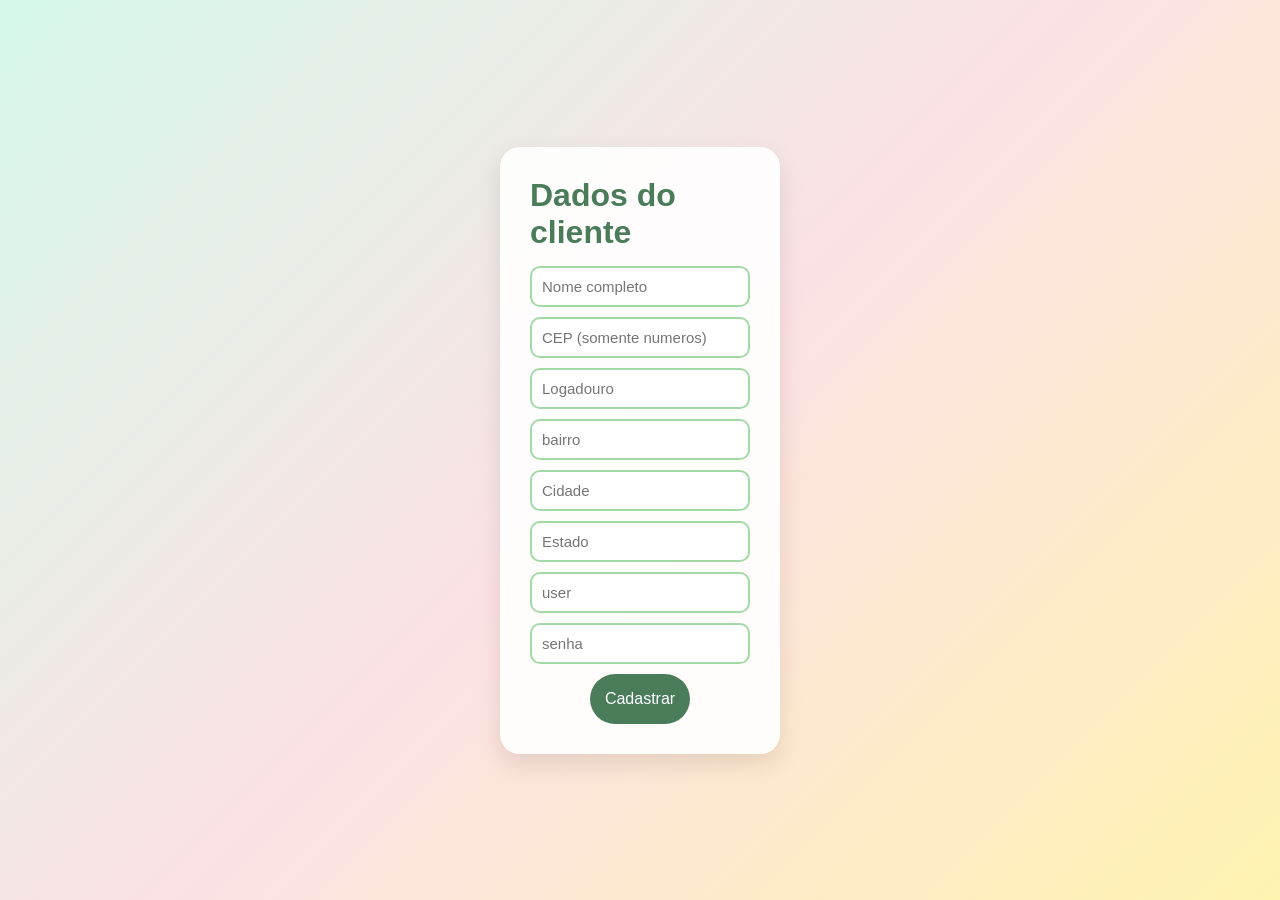
==== commit df00fb74: "Organizando os caminhos" ====
--- a/index.html
+++ b/index.html
@@ -1,350 +1,33 @@
 <!DOCTYPE html>
 <html lang="en">
-  <head>
+<head>
     <meta charset="UTF-8">
     <meta http-equiv="X-UA-Compatible" content="IE=edge">
     <meta name="viewport" content="width=device-width, initial-scale=1.0">
+    <link rel="stylesheet" href="style.css">
+    <title>TECH STORE LOGIN</title>
+</head>
+<body class="bg-login">
+    <div class="container form-container">
+        <h1>Dados do cliente</h1>
+        <form class="frmi" id="formCadastro">
+            <input type="text" id="nome" placeholder="Nome completo" required>
+            <input type="text" id="cep" placeholder="CEP (somente numeros)" maxlength="8" required>
+            <input type="text" id="logradouro" placeholder="Logadouro" required>
+            <input type="text" id="bairro" placeholder="bairro" required>
+            <input type="text" id="cidade" placeholder="Cidade" required>
+            <input type="text" id="estado" placeholder="Estado" required>
+            <input type="text" id="user" placeholder="user" required>
+            <input type="text" id="senha" placeholder="senha" required>
 
-    <link href="https://cdn.jsdelivr.net/npm/bootstrap@5.3.2/dist/css/bootstrap.min.css" rel="stylesheet">
-    <link rel="stylesheet" href="home.css">
-    <script src="https://cdn.jsdelivr.net/npm/bootstrap@5.3.2/dist/js/bootstrap.bundle.min.js"></script>
-    <link rel="stylesheet" href="https://cdn.jsdelivr.net/npm/bootstrap-icons@1.11.3/font/bootstrap-icons.css">
-
-    <title>Document</title>
-</head>
-<body>
-    <!--
-    ============================================================================
-                                    HEADER PEQUENO GRADIENTE
-    ==========================================================================
-    -->
-    <div class="headeramarelo">
-        <p>Aproveite as promoções da semana do consumidor!</p>
-      </div>
-  
-      <!--
-      ============================================================================
-                                      HEADER GRANDE INICIAL
-      ==========================================================================
-      -->
-     <header class="p-3 header-pet">
-  <div class="container position-relative">
-
-    <!-- LINHA DE CIMA -->
-    <div class="d-flex justify-content-end mb-4">
-      <div class="d-flex align-items-center gap-3">
-
-        <input type="search" class="form-control search-bar" placeholder="Search...">
-
-        <!-- CARRINHO -->
-        <button class="cart-icon" id="abrir-carrinho">
-          <i class="bi bi-cart3"></i>
-          <span id="contador">0</span>
-        </button>
-
-      </div>
+            <button type="submit" class="btn-primary">Cadastrar</button>
+        </form>
+        
     </div>
 
-    <!-- LOGO CENTRAL -->
-    <div class="logo-centro text-center">
-      <img src="img/logotech.png" class="logo-central-img" alt="Logo tech store">
-    </div>
 
-    <!-- MENU DE BAIXO -->
-    <ul class="nav justify-content-center mt-4">
+    <script src="carrinho.js"></script>
+    <script src="script.js"></script>
 
-      <li class="nav-item">
-        <a class="nav-link" href="index.html">
-          <i class="bi bi-house-door-fill"></i> Home
-        </a>
-      </li>
-
-      <li class="nav-item">
-        <a class="nav-link" href="contactus.html">
-          <i class="bi bi-stars"></i> Contact us
-        </a>
-      </li>
-
-      <li class="nav-item">
-        <a class="nav-link" href="javascript:void(0)">
-          <i class="bi bi-tag-fill"></i> Pricing
-        </a>
-      </li>
-
-      <li class="nav-item">
-        <a class="nav-link" href="faqs.html">
-          <i class="bi bi-question-circle-fill"></i> FAQs
-        </a>
-      </li>
-
-      <li class="nav-item">
-        <a class="nav-link" href="about.html">
-          <i class="bi bi-info-circle-fill"></i> About
-        </a>
-      </li>
-
-    </ul>
-
-  </div>
-</header>
-
-<!-- 
-========================= CARROSEL DE IMGS ===========================
-======================================================================-->
-<div class="carousel-wrapper">  
-
-  <div id="carouselExampleControls" class="carousel slide" data-bs-ride="carousel">
-    <div class="carousel-inner">
-
-      <div class="carousel-item active">
-        <img src="img/hd3.png" class="d-block w-100" alt="Banner 1">
-      </div>
-
-      <div class="carousel-item">
-        <img src="img/hd2.png" class="d-block w-100" alt="Banner 2">
-      </div>
-
-      <div class="carousel-item">
-        <img src="img/hd1.png" class="d-block w-100" alt="Banner 3">
-      </div>
-
-    </div>
-
-    <button class="carousel-control-prev" type="button"
-            data-bs-target="#carouselExampleControls"
-            data-bs-slide="prev">
-      <span class="carousel-control-prev-icon"></span>
-    </button>
-
-    <button class="carousel-control-next" type="button"
-            data-bs-target="#carouselExampleControls"
-            data-bs-slide="next">
-      <span class="carousel-control-next-icon"></span>
-    </button>
-
-  </div>
-
-</div> 
-
-    <!-- ======================================================
-                SEÇÃO FAVORITOS (estilo Album)
-====================================================== -->
-
-    <section class="py-5">
-    <div class="container">
-
-        <h2 class="headertexto2">Destaques em tecnologia</h2>
-
-        <div class="row row-cols-1 row-cols-sm-2 row-cols-md-3 row-cols-lg-5 g-4">
-
-        <!-- PRODUTO 1 -->
-        <div class="col">
-            <div class="card h-100 shadow-sm border-0 rounded-4">
-            <img src="img/1.jpg" class="card-img-top p-4" alt="Notebook">
-            <div class="card-body d-flex flex-column">
-                <h6 class="card-title">Notebook Intel i5 8GB SSD 256GB</h6>
-                <h5 class="fw-bold">R$ 2.899,90</h5>
-                <div class="mt-auto">
-                <button class="btn-primary btn-comprar"
-                    data-nome="Notebook Intel i5 8GB SSD 256GB"
-                    data-preco="2899.90">
-                    COMPRAR
-                </button>
-                </div>
-            </div>
-            </div>
-        </div>
-
-        <!-- PRODUTO 2 -->
-        <div class="col">
-            <div class="card h-100 shadow-sm border-0 rounded-4">
-            <img src="img/2.jpg" class="card-img-top p-4" alt="Smartphone">
-            <div class="card-body d-flex flex-column">
-                <h6 class="card-title">Smartphone 128GB Câmera Tripla</h6>
-                <h5 class="fw-bold">R$ 1.499,90</h5>
-                <div class="mt-auto">
-                <button class="btn-primary btn-comprar"
-                    data-nome="Smartphone 128GB Câmera Tripla"
-                    data-preco="1499.90">
-                    COMPRAR
-                </button>
-                </div>
-            </div>
-            </div>
-        </div>
-
-        <!-- PRODUTO 3 -->
-        <div class="col">
-            <div class="card h-100 shadow-sm border-0 rounded-4">
-            <img src="img/3.jpg" class="card-img-top p-4" alt="Headset Gamer">
-            <div class="card-body d-flex flex-column">
-                <h6 class="card-title">Headset Gamer RGB Surround</h6>
-                <h5 class="fw-bold">R$ 249,90</h5>
-                <div class="mt-auto">
-                <button class="btn-primary btn-comprar"
-                    data-nome="Headset Gamer RGB Surround"
-                    data-preco="249.90">
-                    COMPRAR
-                </button>
-                </div>
-            </div>
-            </div>
-        </div>
-
-        <!-- PRODUTO 4 -->
-        <div class="col">
-            <div class="card h-100 shadow-sm border-0 rounded-4">
-            <img src="img/4.jpg" class="card-img-top p-4" alt="Teclado Mecânico">
-            <div class="card-body d-flex flex-column">
-                <h6 class="card-title">Teclado Mecânico RGB ABNT2</h6>
-                <h5 class="fw-bold">R$ 329,90</h5>
-                <div class="mt-auto">
-                <button class="btn-primary btn-comprar"
-                    data-nome="Teclado Mecânico RGB ABNT2"
-                    data-preco="329.90">
-                    COMPRAR
-                </button>
-                </div>
-            </div>
-            </div>
-        </div>
-
-        <!-- PRODUTO 5 -->
-        <div class="col">
-            <div class="card h-100 shadow-sm border-0 rounded-4">
-            <img src="img/5.jpg" class="card-img-top p-4" alt="Mouse Gamer">
-            <div class="card-body d-flex flex-column">
-                <h6 class="card-title">Mouse Gamer 7200 DPI RGB</h6>
-                <h5 class="fw-bold">R$ 129,90</h5>
-                <div class="mt-auto">
-                <button class="btn-primary btn-comprar"
-                    data-nome="Mouse Gamer 7200 DPI RGB"
-                    data-preco="129.90">
-                    COMPRAR
-                </button>
-                </div>
-            </div>
-            </div>
-        </div>
-
-          <!-- PRODUTO 6 -->
-  <div class="col">
-    <div class="card h-100 shadow-sm border-0 rounded-4">
-      <img src="img/6.jpg" class="card-img-top p-4" alt="Monitor">
-      <div class="card-body d-flex flex-column">
-        <h6 class="card-title">Monitor 24" Full HD 75Hz</h6>
-        <h5 class="fw-bold">R$ 899,90</h5>
-        <div class="mt-auto">
-          <button class="btn-primary btn-comprar"
-            data-nome="Monitor 24 Full HD 75Hz"
-            data-preco="899.90">
-            COMPRAR
-          </button>
-        </div>
-      </div>
-    </div>
-  </div>
-
-  <!-- PRODUTO 7 -->
-  <div class="col">
-    <div class="card h-100 shadow-sm border-0 rounded-4">
-      <img src="img/7.jpg" class="card-img-top p-4" alt="Webcam">
-      <div class="card-body d-flex flex-column">
-        <h6 class="card-title">Webcam Full HD 1080p</h6>
-        <h5 class="fw-bold">R$ 199,90</h5>
-        <div class="mt-auto">
-          <button class="btn-primary btn-comprar"
-            data-nome="Webcam Full HD 1080p"
-            data-preco="199.90">
-            COMPRAR
-          </button>
-        </div>
-      </div>
-    </div>
-  </div>
-
-  <!-- PRODUTO 8 -->
-  <div class="col">
-    <div class="card h-100 shadow-sm border-0 rounded-4">
-      <img src="img/8.jpg" class="card-img-top p-4" alt="SSD">
-      <div class="card-body d-flex flex-column">
-        <h6 class="card-title">SSD 480GB SATA III</h6>
-        <h5 class="fw-bold">R$ 289,90</h5>
-        <div class="mt-auto">
-          <button class="btn-primary btn-comprar"
-            data-nome="SSD 480GB SATA III"
-            data-preco="289.90">
-            COMPRAR
-          </button>
-        </div>
-      </div>
-    </div>
-  </div>
-
-  <!-- PRODUTO 9 -->
-  <div class="col">
-    <div class="card h-100 shadow-sm border-0 rounded-4">
-      <img src="img/9.jpg" class="card-img-top p-4" alt="Cadeira Gamer">
-      <div class="card-body d-flex flex-column">
-        <h6 class="card-title">Cadeira Gamer Ergonômica</h6>
-        <h5 class="fw-bold">R$ 799,90</h5>
-        <div class="mt-auto">
-          <button class="btn-primary btn-comprar"
-            data-nome="Cadeira Gamer Ergonômica"
-            data-preco="799.90">
-            COMPRAR
-          </button>
-        </div>
-      </div>
-    </div>
-  </div>
-
-  <!-- PRODUTO 10 -->
-  <div class="col">
-    <div class="card h-100 shadow-sm border-0 rounded-4">
-      <img src="img/10.jpg" class="card-img-top p-4" alt="Controle">
-      <div class="card-body d-flex flex-column">
-        <h6 class="card-title">Controle Sem Fio Bluetooth</h6>
-        <h5 class="fw-bold">R$ 219,90</h5>
-        <div class="mt-auto">
-          <button class="btn-primary btn-comprar"
-            data-nome="Controle Sem Fio Bluetooth"
-            data-preco="219.90">
-            COMPRAR
-          </button>
-        </div>
-      </div>
-    </div>
-  </div>
-
-        </div>
-    </div>
-    </section>
-
-   <!-- ======================== CARRINHO ====================== -->
-
-    <div id="overlay"></div>  
-
-    <div id="carrinho-lateral">
-
-        <div class="carrinho-header">
-            <h5>Seu Carrinho</h5>
-            <button id="fechar-carrinho">✖</button>
-        </div>
-
-        <div id="lista-carrinho"></div>
-
-        <div class="carrinho-footer">
-            <strong>Total: R$ <span id="total">0.00</span></strong>
-        </div>
-
-        <button onclick="Pg_open()" class="btn-primary">Pagar</button>
-
-    </div>
-
-    
-    <script src="carrinho.js">
-      
-    </script>
 </body>
-
+</html>
--- a/style.css
+++ b/style.css
@@ -0,0 +1,106 @@
+/* Reset */
+* {
+    margin: 0;
+    padding: 0;
+    box-sizing: border-box;
+}
+
+/* Fundo primavera */
+
+.bg-login {
+    font-family: 'Segoe UI', Tahoma, Geneva, Verdana, sans-serif;
+    background: linear-gradient(135deg, #d4f8e8, #fce1e4, #fff3b0);
+    height: 100vh;
+    display: flex;
+    align-items: center;
+    justify-content: center;
+}
+
+.buttomm {
+    color: #8fd694;
+    border-radius: 50px;
+}
+
+/* Container */
+.form-container {
+    background: rgba(255, 255, 255, 0.9);
+    padding: 30px;
+    border-radius: 20px;
+    box-shadow: 0 10px 25px rgba(0, 0, 0, 0.1);
+
+    display: flex;
+    flex-direction: column;
+    gap: 15px;
+    width: 280px;
+    margin: 40px auto;
+}
+
+/* Labels */
+label {
+    font-weight: 600;
+    color: #4a7c59;
+    font-size: 14px;
+}
+
+/* Inputs */
+input {
+    width: 100%;
+    padding: 10px;
+    border-radius: 10px;
+    border: 2px solid #a3d9a5;
+    outline: none;
+    font-size: 15px;
+    transition: 0.3s;
+}
+
+/* Foco */
+input:focus {
+    border-color: #ffb7c5;
+    box-shadow: 0 0 8px rgba(255, 183, 197, 0.5);
+}
+
+/* Total */
+input[readonly] {
+    background-color: #f0fff4;
+    border: 2px dashed #8fd694;
+    font-weight: bold;
+}
+
+.h5,h1 {
+    color: #4a7c59;
+}
+
+.btn-primary {
+    color: white;
+    background-color: #4a7c59;
+    border: none;
+    border-radius: 50px;
+    height: 50px;
+    width: 100px;
+    font-size: 16px;
+
+    display: block;
+    margin: 0 auto; 
+}
+
+.frmi { 
+    display: flex;
+    flex-direction: column;
+    gap: 10px; /*Para colocar espaço entre os itens*/
+}
+
+textarea {
+  width: 100%;
+  padding: 10px;
+  border-radius: 10px;
+  border: 2px solid #a3d9a5;
+  outline: none;
+  font-size: 15px;
+  transition: 0.3s;
+  resize: none;
+}
+
+textarea:focus {
+  border-color: #ffb7c5;
+  box-shadow: 0 0 8px rgba(255, 183, 197, 0.5);
+}
